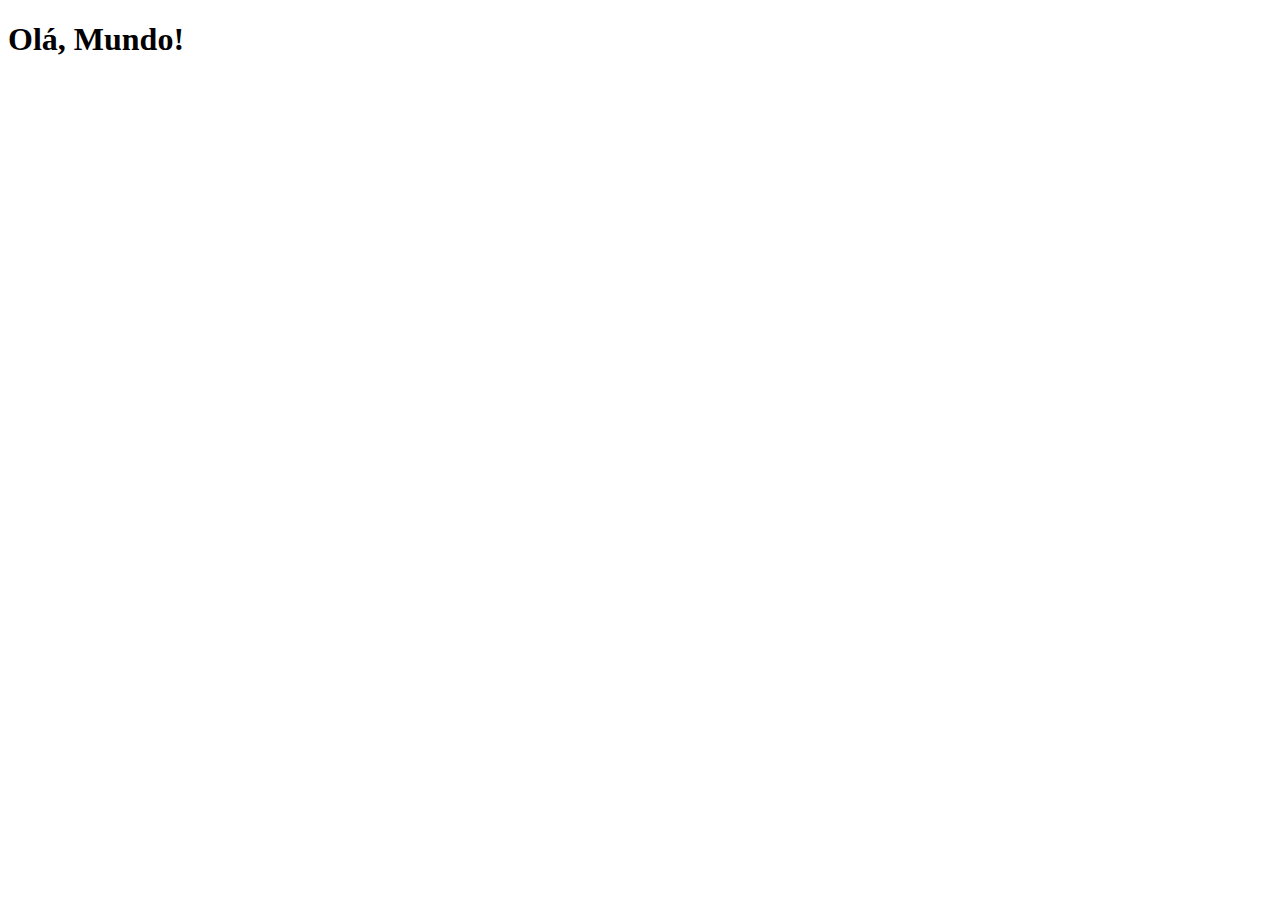
==== index.html @ c1604d78 "Página principal" ====
<!DOCTYPE html>
<html lang="pt-br">
<head>
    <meta charset="UTF-8">
    <meta name="viewport" content="width=device-width, initial-scale=1.0">
    <link rel="shortcut icon" href="favicon.ico" type="image/x-icon">
    <title>Projeto Redes Sociais</title>
</head>
<body>
    <h1>Olá, Mundo!</h1>
</body>
</html>
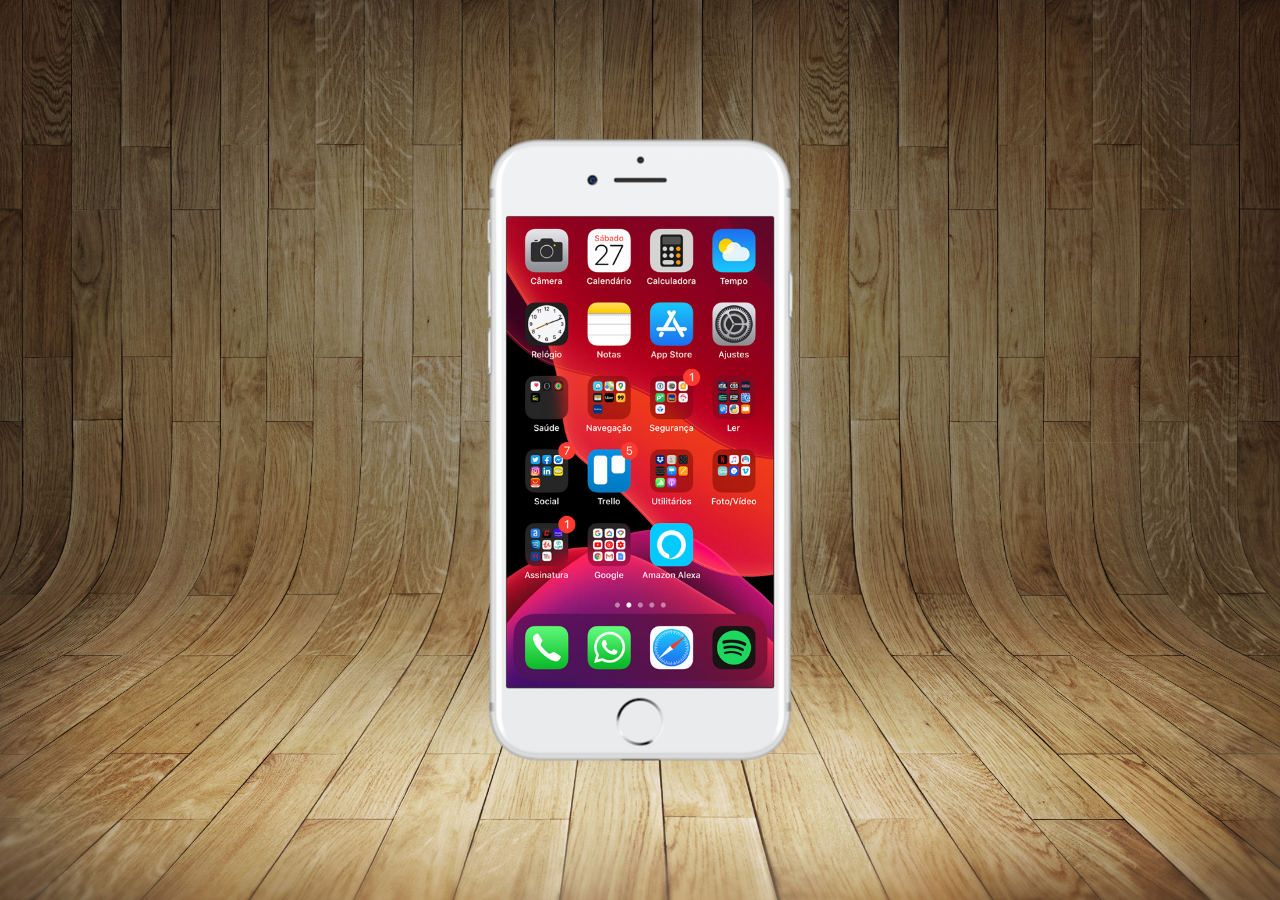
==== commit 90f039af: "comecei o projeto!!" ====
--- a/index.html
+++ b/index.html
@@ -4,9 +4,17 @@
     <meta charset="UTF-8">
     <meta name="viewport" content="width=device-width, initial-scale=1.0">
     <link rel="shortcut icon" href="favicon.ico" type="image/x-icon">
+    <link rel="stylesheet" href="estilos/style.css">
     <title>Projeto Redes Sociais</title>
 </head>
 <body>
-    <h1>Olá, Mundo!</h1>
+    <main>
+        <section id="telefone">
+            <iframe src="home.html" name="tela" id="tela" frameborder="0"></iframe>
+        </section>
+        <section id="redes-sociais">
+
+        </section>
+    </main>
 </body>
 </html>--- a/estilos/style.css
+++ b/estilos/style.css
@@ -0,0 +1,43 @@
+@charset "UTF-8";
+
+* {
+    margin: 0px;
+    padding: 0px;
+    font-family: Arial, Helvetica, sans-serif;
+}
+
+html, body {
+    height: 100vh;
+    width: 100vw;
+    background-color: black;
+}
+
+body {
+    background: url('../imagens/fundo-madeira.jpg') no-repeat top center;
+    background-size: cover;
+}
+
+main {
+    height: 100vh;
+    position: relative;
+}
+
+#telefone {
+    position: absolute;
+    top: 50%;
+    left: 50%;
+    transform: translate(-50%, -50%);
+
+
+    height: 627px;
+    width: 311px;
+    background: url('../imagens/frame-iphone.png') no-repeat;
+}
+
+#tela {
+    position: relative;
+    top: 80px;
+    left: 22px;
+    width: 267px;
+    height: 471px;
+}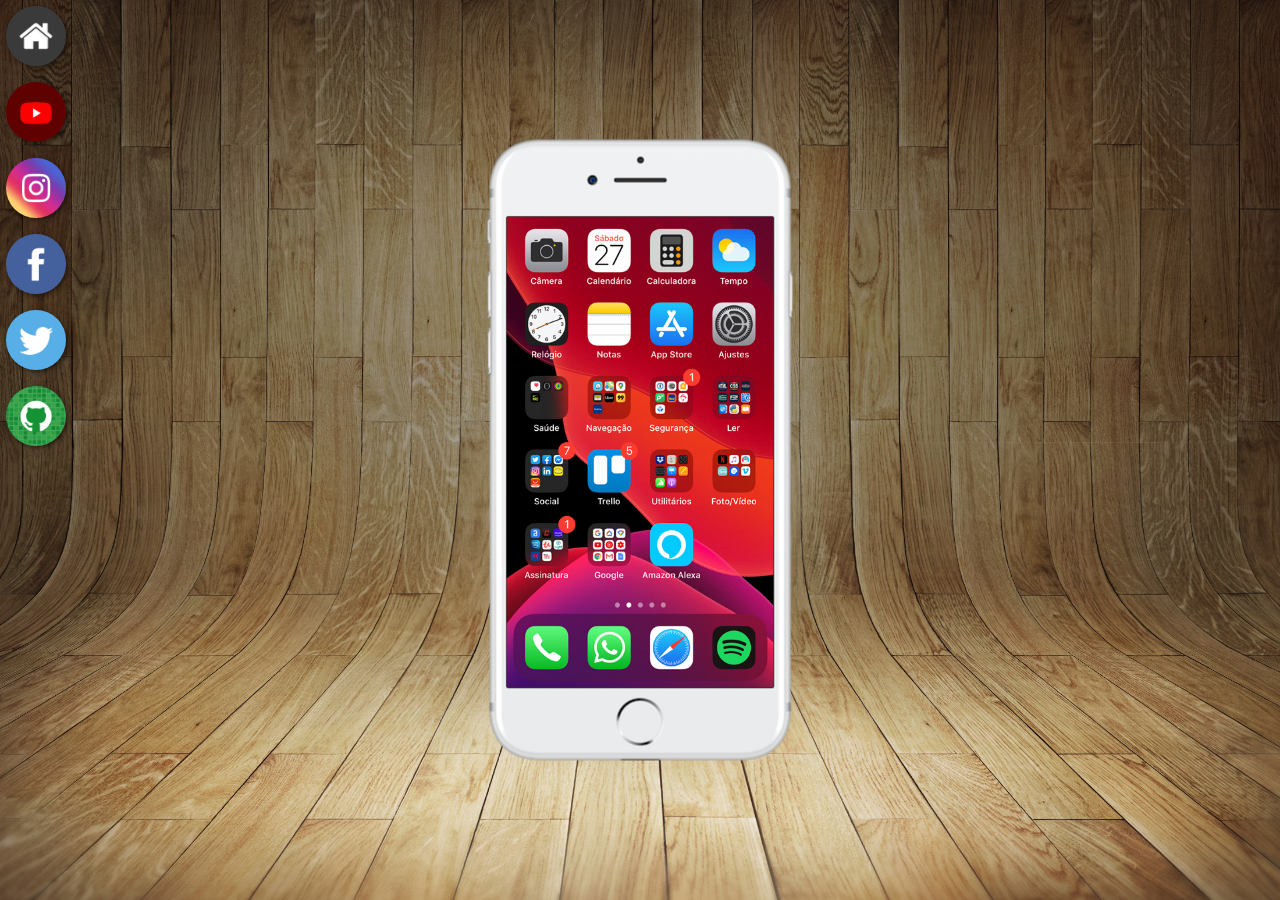
==== commit 70b2ce00: "botões criados.." ====
--- a/index.html
+++ b/index.html
@@ -10,10 +10,17 @@
 <body>
     <main>
         <section id="telefone">
-            <iframe src="home.html" name="tela" id="tela" frameborder="0"></iframe>
+            <iframe src="home.html" name="tela" id="tela" frameborder="0">
+                Seu navegador não é compatível com isso!!
+            </iframe>
         </section>
         <section id="redes-sociais">
-
+            <a href="#" target="tela"> <img src="imagens/logo-home.jpg" alt=""></a> <br>   
+            <a href="#" target="tela"> <img src="imagens/logo-youtube.jpg" alt=""></a> <br>                                  
+            <a href="#" target="tela"> <img src="imagens/logo-instagram.jpg" alt=""></a> <br>                                          
+            <a href="#" target="tela"> <img src="imagens/logo-facebook.jpg" alt=""></a> <br>
+            <a href="#" target="tela"> <img src="imagens/logo-twitter.jpg" alt=""></a> <br>
+            <a href="#" target="tela"> <img src="imagens/logo-github.jpg" alt=""></a> <br>
         </section>
     </main>
 </body>
--- a/estilos/style.css
+++ b/estilos/style.css
@@ -40,4 +40,23 @@
     left: 22px;
     width: 267px;
     height: 471px;
+}
+
+#redes-sociais {
+    text-align: left;
+}
+
+#redes-sociais img {
+    width: 60px;
+    margin: 6px;
+    border-radius: 50%;
+    box-shadow: 2px 2px 5px rgba(0, 0, 0, 0.499);
+    box-sizing: border-box;
+}
+
+#redes-sociais img:hover {
+    border: 1.7px solid rgba(0, 255, 255, 0.656);
+    transform: translate(3px, 3px);
+    box-shadow: 5px 5px 10px solid rgba(0, 0, 0, 0.429);
+    transition: transform .5;
 }